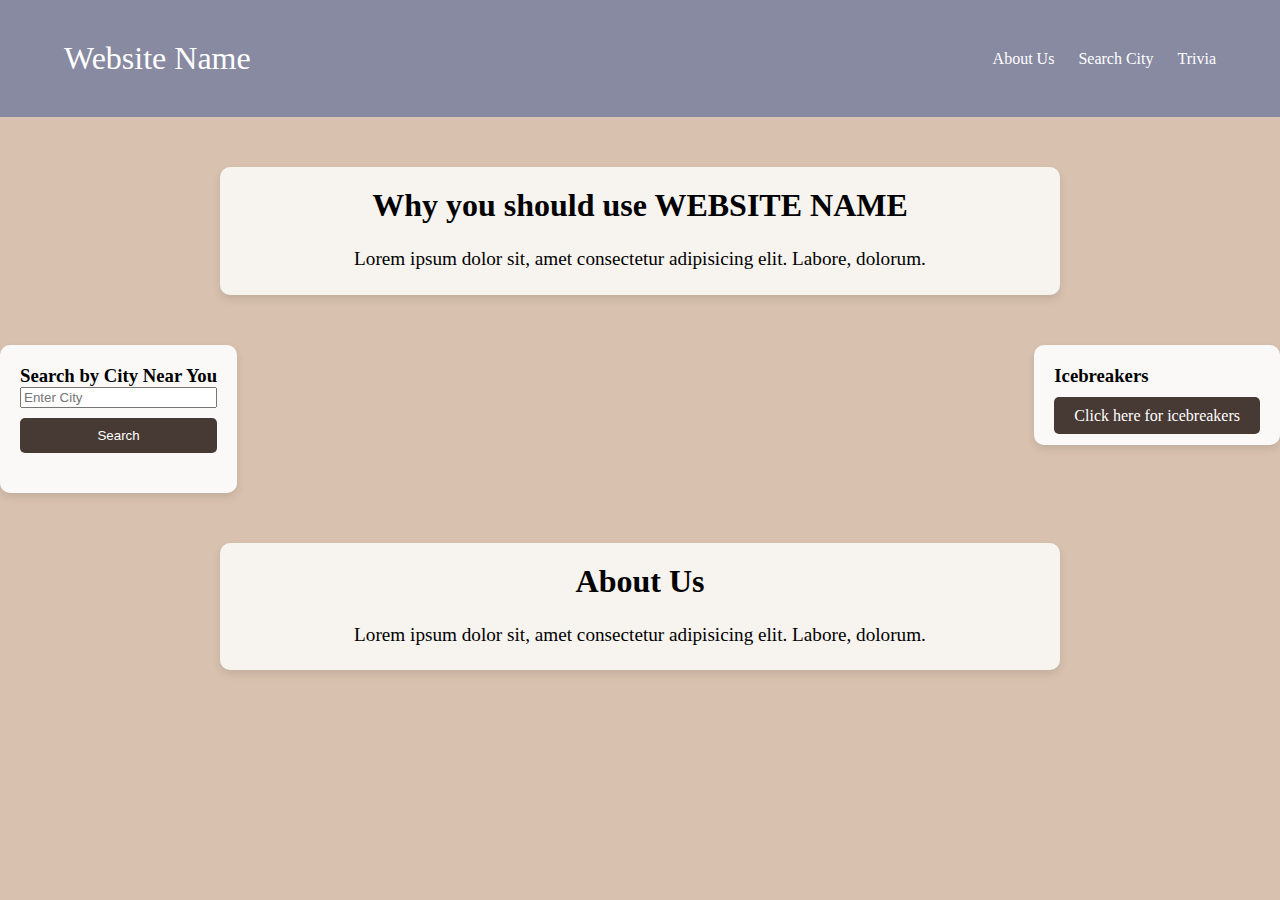
==== index.html @ 5b39526f "base style of the landing page" ====
<!DOCTYPE html>
<html lang="en">

<head>
    <meta charset="UTF-8">
    <meta http-equiv="X-UA-Compatible" content="IE=edge">
    <meta name="viewport" content="width=device-width, initial-scale=1.0">
    <title>Website Title</title>
    <link rel="stylesheet" href="Css/style.css">
</head>

<body>
    <header>
        <div id="brand">Website Name</div>
        <nav>
            <a href="#">About Us</a>
            <a href="#">Search City</a>
            <a href="#">Trivia</a>
        </nav>
    </header>

    <div class="about-us">
        <h2>Why you should use WEBSITE NAME</h2>
        <p>Lorem ipsum dolor sit, amet consectetur adipisicing elit. Labore, dolorum.</p>
    </div>

    <div class="sections-container">
        <div class="left-aligned-section">
            <h3>Search by City Near You</h3>
            <form action="#">
                <input type="text" placeholder="Enter City">
                <button type="submit">Search</button>
            </form>
        </div>

        <div class="right-aligned-section">
            <h3>Icebreakers</h3>
            <a href="#" class="icebreaker-link">Click here for icebreakers</a>
        </div>
    </div>

    <div class="about-us">
        <h2>About Us</h2>
        <p>Lorem ipsum dolor sit, amet consectetur adipisicing elit. Labore, dolorum.</p>
    </div>
</body>

</html>
---- Css/style.css ----
body, div, h1, h2, h3, p, a {
    margin: 0;
    padding: 0;
    font-family: 'Times New Roman', Times, serif;
    text-decoration: none;
}

body {
    background-color: #D8C1AF;
}

header {
    background-color: #888AA2;
    display: flex;
    justify-content: space-between;
    align-items: center;
    padding: 40px 5%;
    color: white;
}

nav a {
    margin-left: 20px;
    color: white;
    transition: color 0.3s;
}

nav a:hover {
    color: #d1d4da;
}

#brand {
    font-size: 2.0em;
}

.about-us {
    max-width: 800px;
    margin: 50px auto;
    text-align: center;
    padding: 20px;
    background-color: rgba(255, 255, 255, 0.8);
    border-radius: 10px;
    box-shadow: 0 4px 8px rgba(0, 0, 0, 0.1);
}

.about-us h2 {
    font-size: 2em;
    margin-bottom: 20px;
}

.about-us p {
    font-size: 1.2em;
    line-height: 1.6;
}

.sections-container {
    display: flex;
    justify-content: space-between;
    align-items: start;
    margin: 50px auto;
    max-width: 1300px;
}

.left-aligned-section, .right-aligned-section {
    max-width: 400px;
    padding: 20px;
    background-color: rgba(255, 255, 255, 0.9);
    border-radius: 10px;
    box-shadow: 0 4px 8px rgba(0, 0, 0, 0.1);
}

.left-aligned-section form, .right-aligned-section form {
    display: flex;
    flex-direction: column;
    gap: 10px;
}

.left-aligned-section button, .right-aligned-section .icebreaker-link {
    padding: 10px 20px;
    background-color: #473933;
    color: white;
    border: none;
    border-radius: 5px;
    cursor: pointer;
    transition: background-color 0.3s ease;
    text-align: center;
    margin-bottom: 20px;
}

.left-aligned-section button:hover, .right-aligned-section .icebreaker-link:hover {
    background-color: #473933;
   
}

.right-aligned-section h3 {
    margin-bottom: 20px;
}
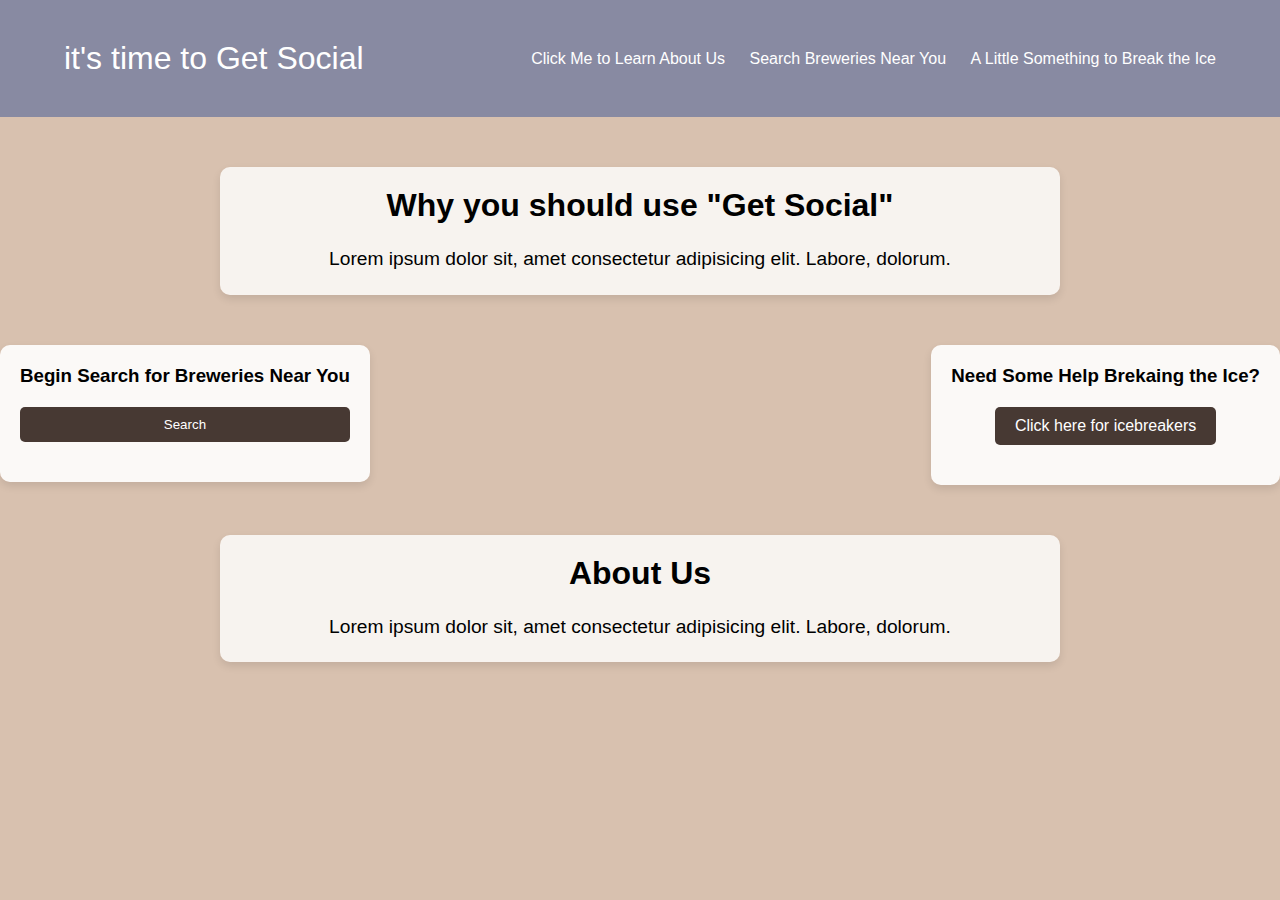
==== commit 5ec0ed14: "added slider fuctionality, changed href to index.html" ====
--- a/index.html
+++ b/index.html
@@ -6,36 +6,35 @@
     <meta http-equiv="X-UA-Compatible" content="IE=edge">
     <meta name="viewport" content="width=device-width, initial-scale=1.0">
     <title>Website Title</title>
-    <link rel="stylesheet" href="Css/style.css">
+    <link rel="stylesheet" href="Css/landingpage.css">
 </head>
 
 <body>
     <header>
-        <div id="brand">Website Name</div>
+        <div id="brand">it's time to Get Social</div>
         <nav>
-            <a href="#">About Us</a>
-            <a href="#">Search City</a>
-            <a href="#">Trivia</a>
+            <a href="./index.html">Click Me to Learn About Us</a>
+            <a href="./breweries.html">Search Breweries Near You</a>
+            <a href="./icebreakers.html">A Little Something to Break the Ice</a>
         </nav>
     </header>
 
     <div class="about-us">
-        <h2>Why you should use WEBSITE NAME</h2>
+        <h2>Why you should use "Get Social"</h2>
         <p>Lorem ipsum dolor sit, amet consectetur adipisicing elit. Labore, dolorum.</p>
     </div>
 
     <div class="sections-container">
         <div class="left-aligned-section">
-            <h3>Search by City Near You</h3>
-            <form action="#">
-                <input type="text" placeholder="Enter City">
+            <h3>Begin Search for Breweries Near You</h3>
+            <form action="breweries.html">
                 <button type="submit">Search</button>
             </form>
         </div>
 
         <div class="right-aligned-section">
-            <h3>Icebreakers</h3>
-            <a href="#" class="icebreaker-link">Click here for icebreakers</a>
+            <h3>Need Some Help Brekaing the Ice?</h3>
+            <a href="icebreakers.html" class="icebreaker-link">Click here for icebreakers</a>
         </div>
     </div>
 
--- a/Css/landingpage.css
+++ b/Css/landingpage.css
@@ -0,0 +1,109 @@
+body, div, h1, h2, h3, p, a {
+    margin: 0;
+    padding: 0;
+    font-family: 'Arial', sans-serif;
+    text-decoration: none;
+}
+
+body {
+    background-color: #D8C1AF;
+}
+
+header {
+    background-color: #888AA2;
+    display: flex;
+    justify-content: space-between;
+    align-items: center;
+    padding: 40px 5%;
+    color: white;
+}
+
+nav a {
+    margin-left: 20px;
+    color: white;
+    transition: color 0.3s;
+}
+
+nav a:hover {
+    color: #d1d4da;
+}
+
+#brand {
+    font-size: 2.0em;
+}
+
+.about-us {
+    max-width: 800px;
+    margin: 50px auto;
+    text-align: center;
+    padding: 20px;
+    background-color: rgba(255, 255, 255, 0.8);
+    border-radius: 10px;
+    box-shadow: 0 4px 8px rgba(0, 0, 0, 0.1);
+}
+
+.about-us h2 {
+    font-size: 2em;
+    margin-bottom: 20px;
+}
+
+.about-us p {
+    font-size: 1.2em;
+    line-height: 1.6;
+}
+
+.sections-container {
+    display: flex;
+    justify-content: space-between;
+    align-items: start;
+    margin: 50px auto;
+    max-width: 1300px;
+}
+
+.left-aligned-section, .right-aligned-section {
+    max-width: 400px;
+    padding: 20px;
+    background-color: rgba(255, 255, 255, 0.9);
+    border-radius: 10px;
+    box-shadow: 0 4px 8px rgba(0, 0, 0, 0.1);
+}
+
+.left-aligned-section form, .right-aligned-section form {
+    display: flex;
+    flex-direction: column;
+    gap: 10px;
+}
+
+.left-aligned-section button, .right-aligned-section .icebreaker-link {
+    padding: 10px 20px;
+    background-color: #473933;
+    color: white;
+    border: none;
+    border-radius: 5px;
+    cursor: pointer;
+    transition: background-color 0.3s ease;
+    text-align: center;
+    margin-bottom: 20px;
+}
+
+.left-aligned-section button:hover, .right-aligned-section .icebreaker-link:hover {
+    background-color: #473933;
+   
+}
+
+.right-aligned-section h3{
+    margin-bottom: 20px;
+}
+
+.left-aligned-section h3 {
+    margin-bottom: 20px;
+    
+}
+
+.right-aligned-section {
+    display: flex;
+    flex-direction: column;
+    justify-content: center;
+    align-items: center;
+}
+
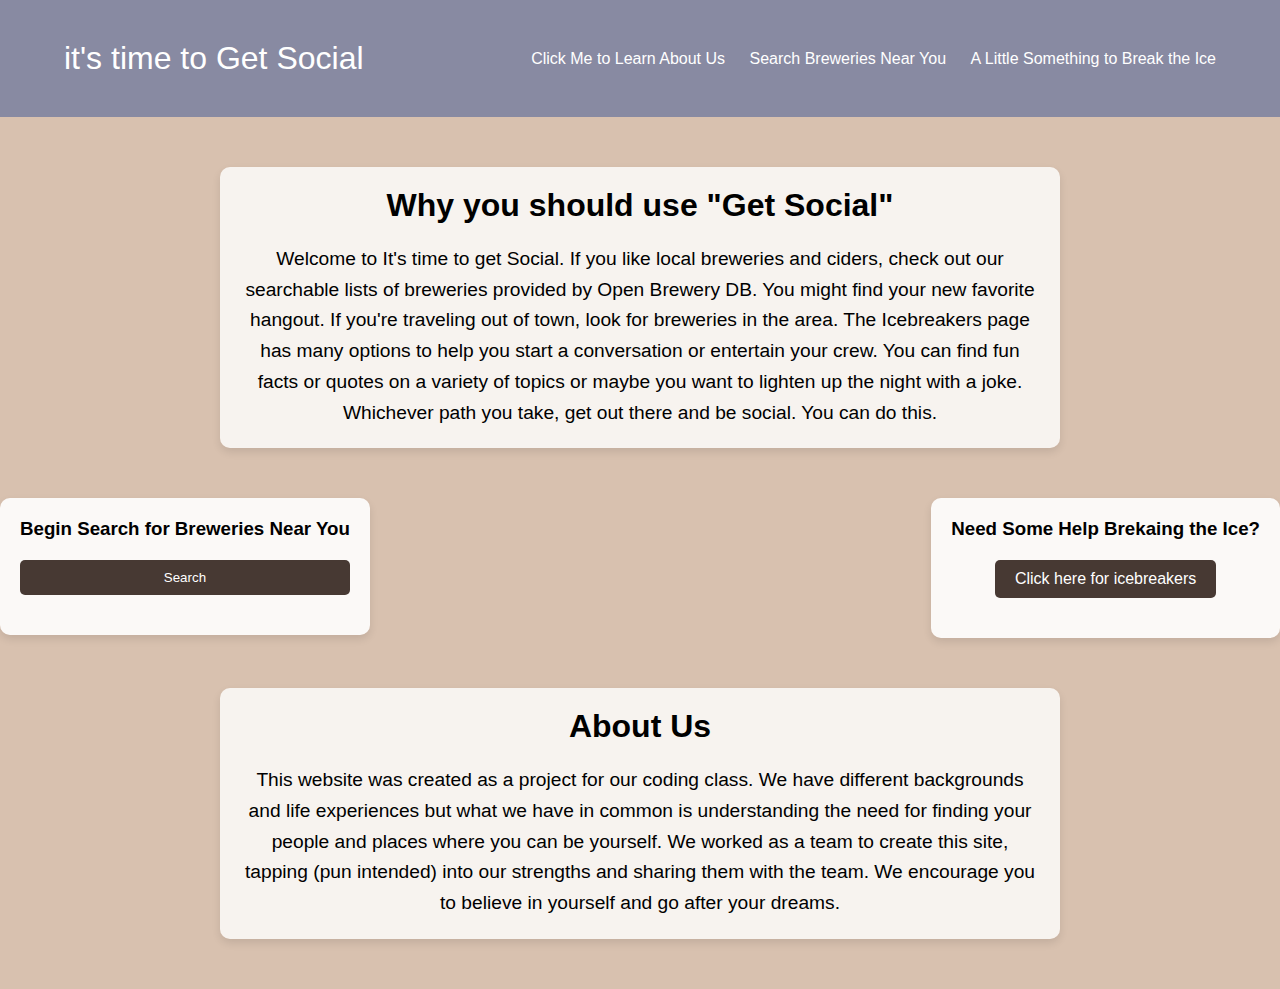
==== commit 4ddb4983: "Merge branch 'main' into MoreSliders" ====
--- a/index.html
+++ b/index.html
@@ -13,7 +13,8 @@
     <header>
         <div id="brand">it's time to Get Social</div>
         <nav>
-            <a href="./index.html">Click Me to Learn About Us</a>
+
+          <a href="./index.html">Click Me to Learn About Us</a>
             <a href="./breweries.html">Search Breweries Near You</a>
             <a href="./icebreakers.html">A Little Something to Break the Ice</a>
         </nav>
@@ -21,7 +22,7 @@
 
     <div class="about-us">
         <h2>Why you should use "Get Social"</h2>
-        <p>Lorem ipsum dolor sit, amet consectetur adipisicing elit. Labore, dolorum.</p>
+        <p> Welcome to It's time to get Social. If you like local breweries and ciders, check out our searchable lists of breweries provided by Open Brewery DB. You might find your new favorite hangout. If you're traveling out of town, look for breweries in the area. The Icebreakers page has many options to help you start a conversation or entertain your crew. You can find fun facts or quotes on a variety of topics or maybe you want to lighten up the night with a joke. Whichever path you take, get out there and be social. You can do this.</p>
     </div>
 
     <div class="sections-container">
@@ -40,8 +41,9 @@
 
     <div class="about-us">
         <h2>About Us</h2>
-        <p>Lorem ipsum dolor sit, amet consectetur adipisicing elit. Labore, dolorum.</p>
+
+        <p>This website was created as a project for our coding class. We have different backgrounds and life experiences but what we have in common is understanding the need for finding your people and places where you can be yourself. We worked as a team to create this site, tapping (pun intended) into our strengths and sharing them with the team. We encourage you to believe in yourself and go after your dreams.</p>
     </div>
 </body>
 
-</html>+</html>
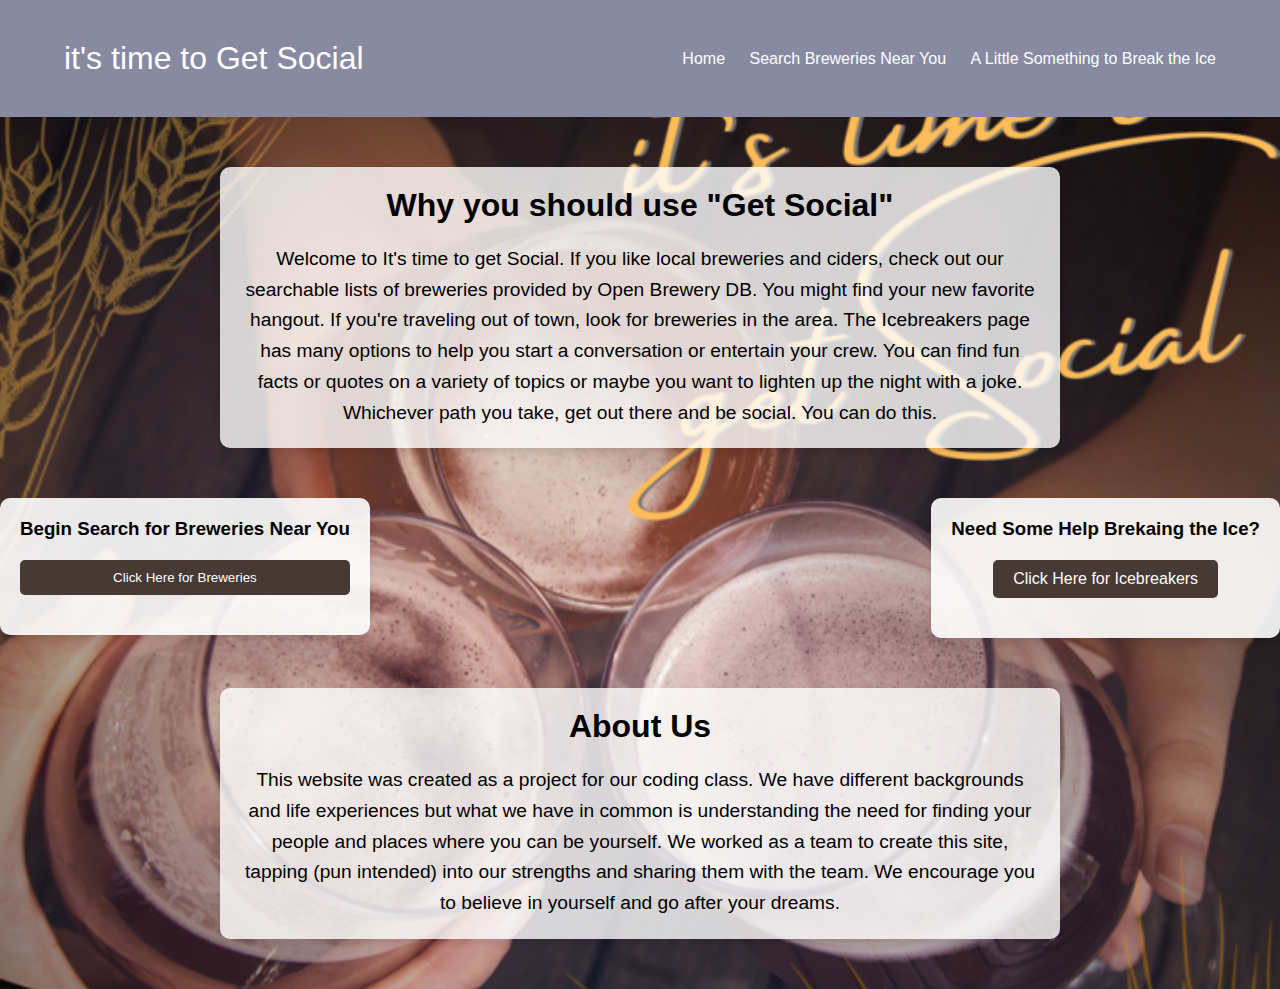
==== commit c28eb780: "Merge pull request #22 from RonaldMartin02/Final-TouchesV2" ====
--- a/index.html
+++ b/index.html
@@ -5,7 +5,7 @@
     <meta charset="UTF-8">
     <meta http-equiv="X-UA-Compatible" content="IE=edge">
     <meta name="viewport" content="width=device-width, initial-scale=1.0">
-    <title>Website Title</title>
+    <title>Get Social</title>
     <link rel="stylesheet" href="Css/landingpage.css">
 </head>
 
@@ -14,7 +14,7 @@
         <div id="brand">it's time to Get Social</div>
         <nav>
 
-          <a href="./index.html">Click Me to Learn About Us</a>
+          <a href="./index.html">Home</a>
             <a href="./breweries.html">Search Breweries Near You</a>
             <a href="./icebreakers.html">A Little Something to Break the Ice</a>
         </nav>
@@ -29,13 +29,13 @@
         <div class="left-aligned-section">
             <h3>Begin Search for Breweries Near You</h3>
             <form action="breweries.html">
-                <button type="submit">Search</button>
+                <button type="submit">Click Here for Breweries</button>
             </form>
         </div>
 
         <div class="right-aligned-section">
             <h3>Need Some Help Brekaing the Ice?</h3>
-            <a href="icebreakers.html" class="icebreaker-link">Click here for icebreakers</a>
+            <a href="icebreakers.html" class="icebreaker-link">Click Here for Icebreakers</a>
         </div>
     </div>
 
--- a/Css/landingpage.css
+++ b/Css/landingpage.css
@@ -107,3 +107,35 @@
     align-items: center;
 }
 
+body {
+    background-image: url('../img/background.png');
+    background-repeat: no-repeat;
+    background-attachment: fixed;  
+    background-size: cover;
+}
+
+@media screen and (max-width: 768px) {
+    #brand {
+        font-size: 24px;
+    }
+    
+    nav a {
+        display: block;
+        margin-bottom: 5px;
+    }
+
+    .about-us h2,
+    .left-aligned-section h3,
+    .right-aligned-section h3 {
+        font-size: 20px;
+    }
+    .about-us p,
+    .left-aligned-section,
+    .right-aligned-section {
+        font-size: 16px;
+    }
+    
+    .sections-container {
+        flex-direction: column;
+    }
+}
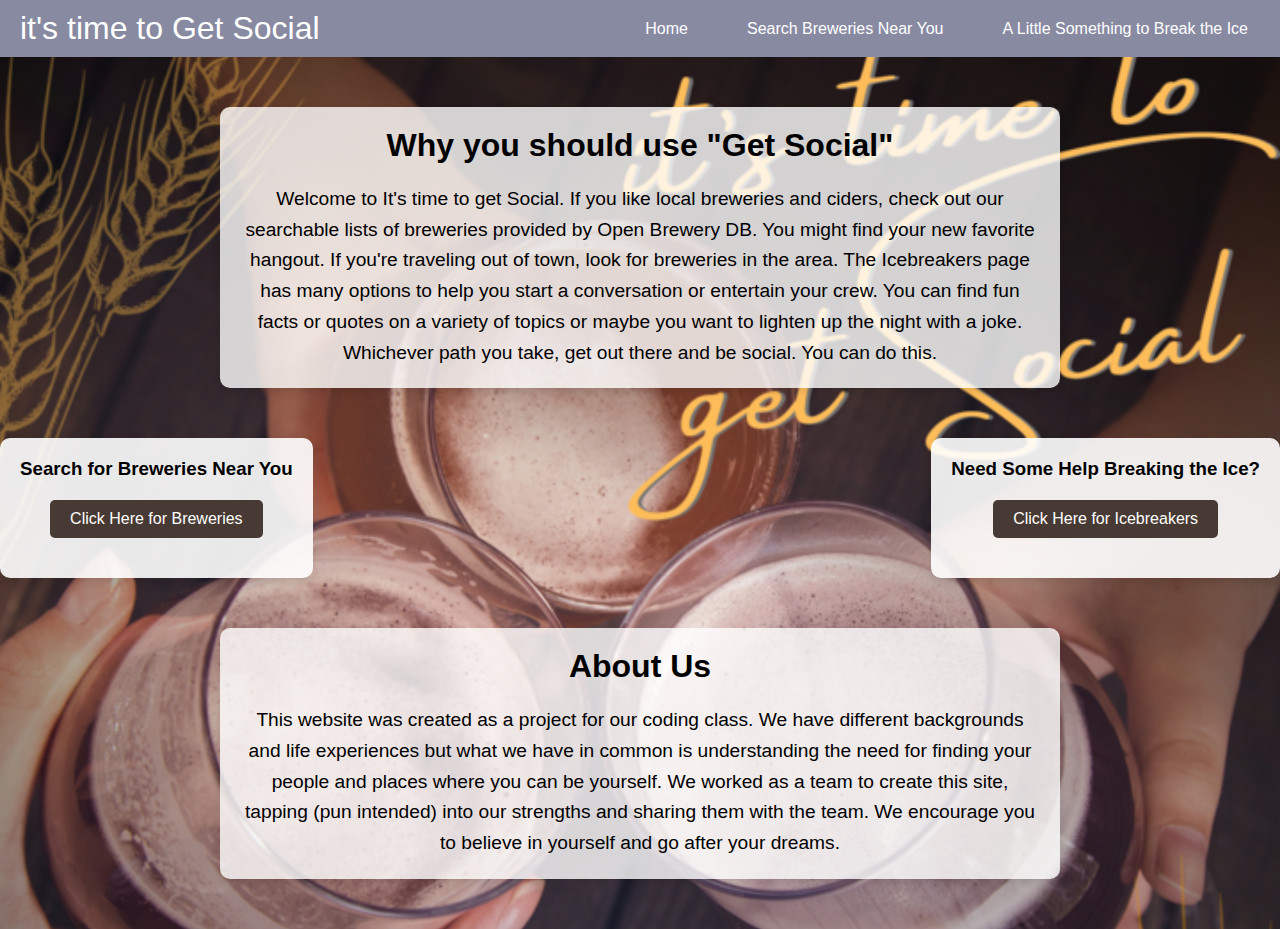
==== commit adced750: "added information about searching for breweries. Updated the HTML and CSS for landing page/Index so " ====
--- a/index.html
+++ b/index.html
@@ -6,6 +6,7 @@
     <meta http-equiv="X-UA-Compatible" content="IE=edge">
     <meta name="viewport" content="width=device-width, initial-scale=1.0">
     <title>Get Social</title>
+    <link rel="shortcut icon" href="./img/initialsLNR.png" type="image/x-icon">
     <link rel="stylesheet" href="Css/landingpage.css">
 </head>
 
@@ -27,14 +28,15 @@
 
     <div class="sections-container">
         <div class="left-aligned-section">
-            <h3>Begin Search for Breweries Near You</h3>
-            <form action="breweries.html">
+            <h3>Search for Breweries Near You</h3>
+            <a href="breweries.html" class="icebreaker-link">Click Here for Breweries</a>
+            <!-- <form action="breweries.html">
                 <button type="submit">Click Here for Breweries</button>
-            </form>
+            </form> -->
         </div>
 
         <div class="right-aligned-section">
-            <h3>Need Some Help Brekaing the Ice?</h3>
+            <h3>Need Some Help Breaking the Ice?</h3>
             <a href="icebreakers.html" class="icebreaker-link">Click Here for Icebreakers</a>
         </div>
     </div>
--- a/Css/landingpage.css
+++ b/Css/landingpage.css
@@ -11,16 +11,22 @@
 
 header {
     background-color: #888AA2;
+    padding: 10px 20px;
     display: flex;
     justify-content: space-between;
     align-items: center;
-    padding: 40px 5%;
     color: white;
 }
 
+nav {
+    display: flex;
+    gap: 15px;
+}
 nav a {
     margin-left: 20px;
     color: white;
+    padding: 8px 12px;
+    border-radius: 4px;
     transition: color 0.3s;
 }
 
@@ -74,7 +80,7 @@
     gap: 10px;
 }
 
-.left-aligned-section button, .right-aligned-section .icebreaker-link {
+/* .left-aligned-section button, .right-aligned-section .icebreaker-link {
     padding: 10px 20px;
     background-color: #473933;
     color: white;
@@ -89,6 +95,22 @@
 .left-aligned-section button:hover, .right-aligned-section .icebreaker-link:hover {
     background-color: #473933;
    
+} */
+.icebreaker-link {
+    padding: 10px 20px;
+    background-color: #473933;
+    color: white;
+    border: none;
+    border-radius: 5px;
+    cursor: pointer;
+    transition: background-color 0.3s ease;
+    text-align: center;
+    margin-bottom: 20px;
+}
+
+.icebreaker-link:hover {
+    background-color: #473933;
+   
 }
 
 .right-aligned-section h3{
@@ -101,6 +123,12 @@
 }
 
 .right-aligned-section {
+    display: flex;
+    flex-direction: column;
+    justify-content: center;
+    align-items: center;
+}
+.left-aligned-section {
     display: flex;
     flex-direction: column;
     justify-content: center;
@@ -139,3 +167,14 @@
         flex-direction: column;
     }
 }
+@media screen and (max-width: 450px) {
+    main,
+    nav {
+      flex-direction: column;
+    }
+    .row{
+        display:flex;
+        flex-direction: column;
+    }
+    
+}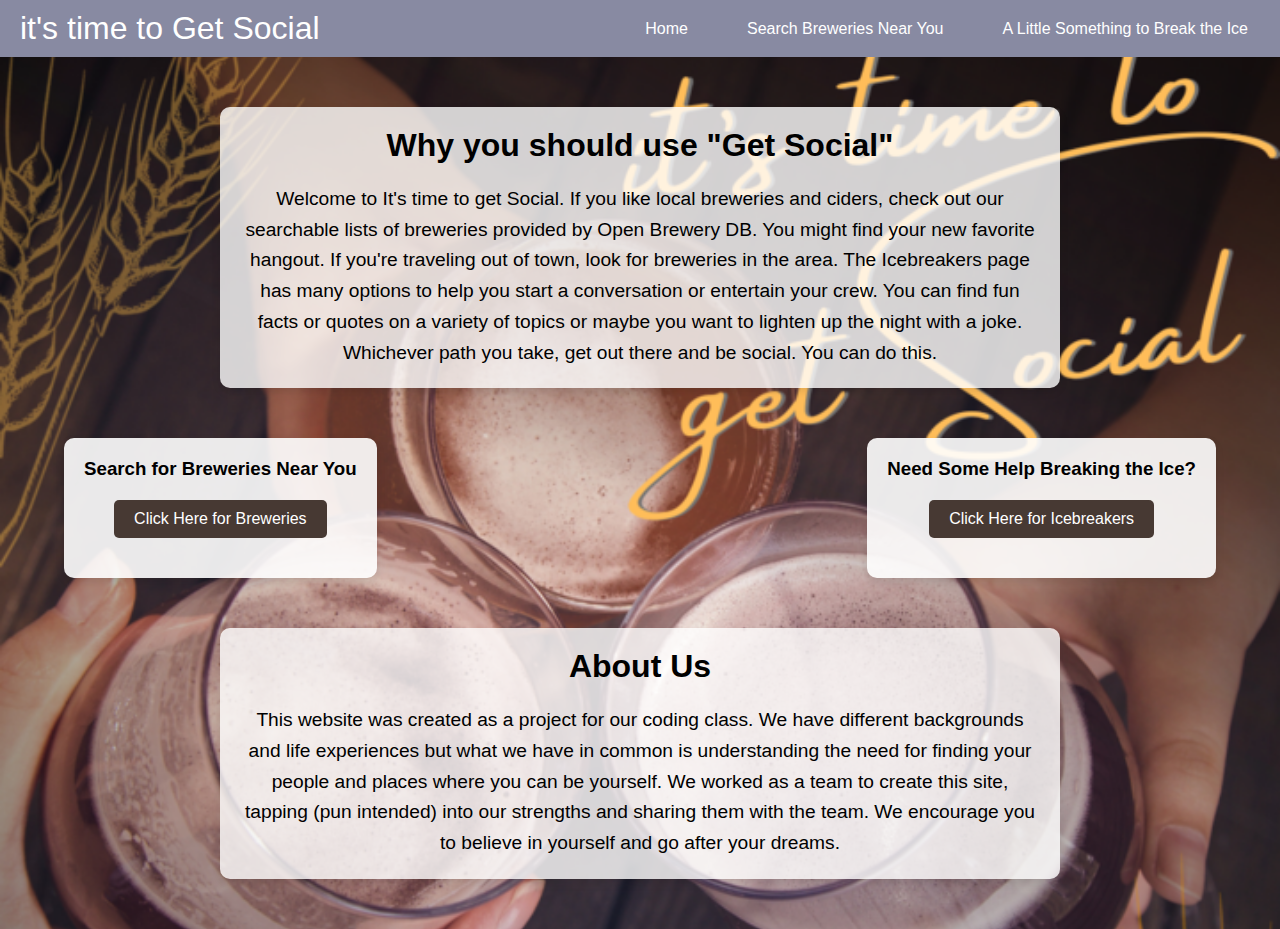
==== commit e27652f1: "added hamburger menus, fixed index.html media query for sections container and changed slider hover " ====
--- a/index.html
+++ b/index.html
@@ -13,14 +13,24 @@
 <body>
     <header>
         <div id="brand">it's time to Get Social</div>
-        <nav>
-
+        <nav id="navbar">
           <a href="./index.html">Home</a>
             <a href="./breweries.html">Search Breweries Near You</a>
             <a href="./icebreakers.html">A Little Something to Break the Ice</a>
         </nav>
+        <div class="hamburger" id="hamburger">
+            <div class="bar"></div>
+            <div class="bar"></div>
+            <div class="bar"></div>
+          </div>
     </header>
-
+    <div>
+         <nav id="navbar2">
+        <a href="./index.html">Home</a>
+          <a href="./breweries.html">Search Breweries Near You</a>
+          <a href="./icebreakers.html">A Little Something to Break the Ice</a>
+      </nav>
+    </div>
     <div class="about-us">
         <h2>Why you should use "Get Social"</h2>
         <p> Welcome to It's time to get Social. If you like local breweries and ciders, check out our searchable lists of breweries provided by Open Brewery DB. You might find your new favorite hangout. If you're traveling out of town, look for breweries in the area. The Icebreakers page has many options to help you start a conversation or entertain your crew. You can find fun facts or quotes on a variety of topics or maybe you want to lighten up the night with a joke. Whichever path you take, get out there and be social. You can do this.</p>
@@ -46,6 +56,7 @@
 
         <p>This website was created as a project for our coding class. We have different backgrounds and life experiences but what we have in common is understanding the need for finding your people and places where you can be yourself. We worked as a team to create this site, tapping (pun intended) into our strengths and sharing them with the team. We encourage you to believe in yourself and go after your dreams.</p>
     </div>
+    <script src="./Js/script.js"></script>
 </body>
 
 </html>
--- a/Css/landingpage.css
+++ b/Css/landingpage.css
@@ -39,6 +39,7 @@
 }
 
 .about-us {
+    width: 90%;
     max-width: 800px;
     margin: 50px auto;
     text-align: center;
@@ -61,9 +62,9 @@
 .sections-container {
     display: flex;
     justify-content: space-between;
-    align-items: start;
     margin: 50px auto;
     max-width: 1300px;
+    width: 90%;
 }
 
 .left-aligned-section, .right-aligned-section {
@@ -127,6 +128,7 @@
     flex-direction: column;
     justify-content: center;
     align-items: center;
+    
 }
 .left-aligned-section {
     display: flex;
@@ -141,8 +143,42 @@
     background-attachment: fixed;  
     background-size: cover;
 }
-
-@media screen and (max-width: 768px) {
+/* Styles for the hamburger menu icon */
+.hamburger {
+    display: none; /* Hide by default */
+    flex-direction: column;
+    cursor: pointer;
+  }
+  
+  .bar {
+    width: 25px;
+    height: 3px;
+    background-color: white;
+    margin: 4px 0;
+    border-radius: 3px;
+  }
+  
+  nav.active a {
+    display: block;
+  }
+  #navbar2.active{
+    display: block;
+    background-color: #888aa296;
+
+  }
+  #navbar2{
+    display: none;
+  }
+
+@media screen and (min-width: 767px) {
+    #navbar2.active{
+    display: none;
+  }
+  #navbar2{
+    display: none;
+  }
+}
+@media screen and (max-width: 767px) {
     #brand {
         font-size: 24px;
     }
@@ -151,7 +187,6 @@
         display: block;
         margin-bottom: 5px;
     }
-
     .about-us h2,
     .left-aligned-section h3,
     .right-aligned-section h3 {
@@ -164,17 +199,38 @@
     }
     
     .sections-container {
+        display: flex;
         flex-direction: column;
-    }
+        align-content: center;
+        justify-content: center;
+        flex-wrap: wrap;
+    }
+  
+    /* Hide the regular navigation links */
+  nav a {
+    display: none;
+  }
+
+  /* Show the hamburger menu */
+  .hamburger {
+    display: flex;
+    align-items: center;
+    justify-content: center;
+  }
 }
 @media screen and (max-width: 450px) {
     main,
     nav {
       flex-direction: column;
+      
     }
     .row{
         display:flex;
         flex-direction: column;
     }
-    
+    .sections-container {
+        display: flex;
+        flex-direction: column;
+        align-content: center;
+    }
 }